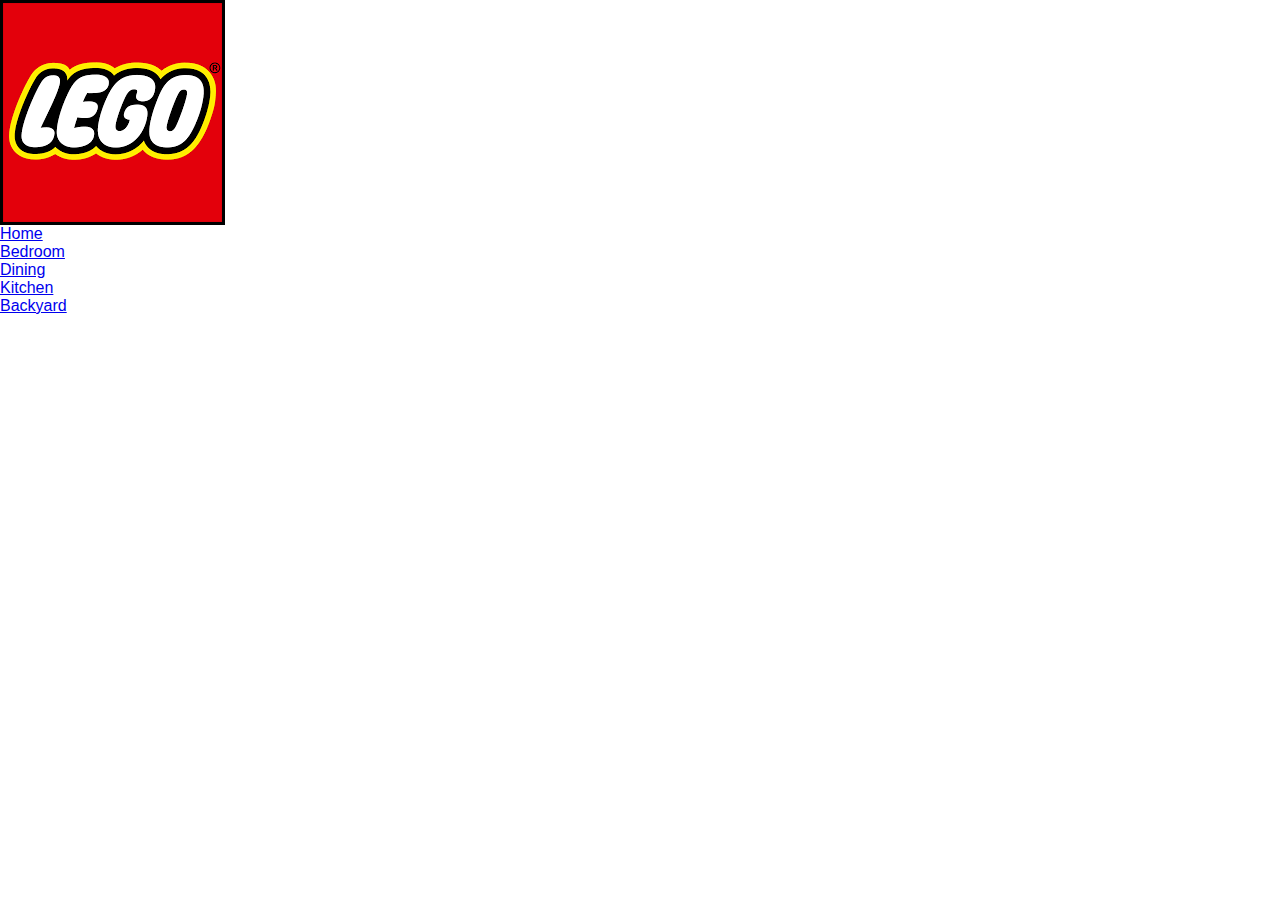
==== index.html @ 2a39c53a "changes" ====
<html>
<head>
    <link rel="stylesheet" href="style.css">
    <title>Final Project</title>
</head>

<body>
    <div class="banner">
        <div class="navbar">
            <img src="logo.png" class="logo">
            <ul>
                <li><a href="#">Home</a></li>
                <li><a href="#">Bedroom</a></li>
                <li><a href="#">Dining</a></li>
                <li><a href="#">Kitchen</a></li>
                <li><a href="#">Backyard</a></li>
            </ul>
        </div>

    </div>
</body>

</html>
---- style.css ----
*{
    margin: 0;
    padding: 0;
    font-family: sans-serif;
}

.banner{
    width: 100%;
    height: 100vh;
    background-image: linear-gradient rgba(0,0,0,0.75), rgba(0,0,0,0.75), url(background.jpg);
    background-size: cover;
    background-position: center;
}
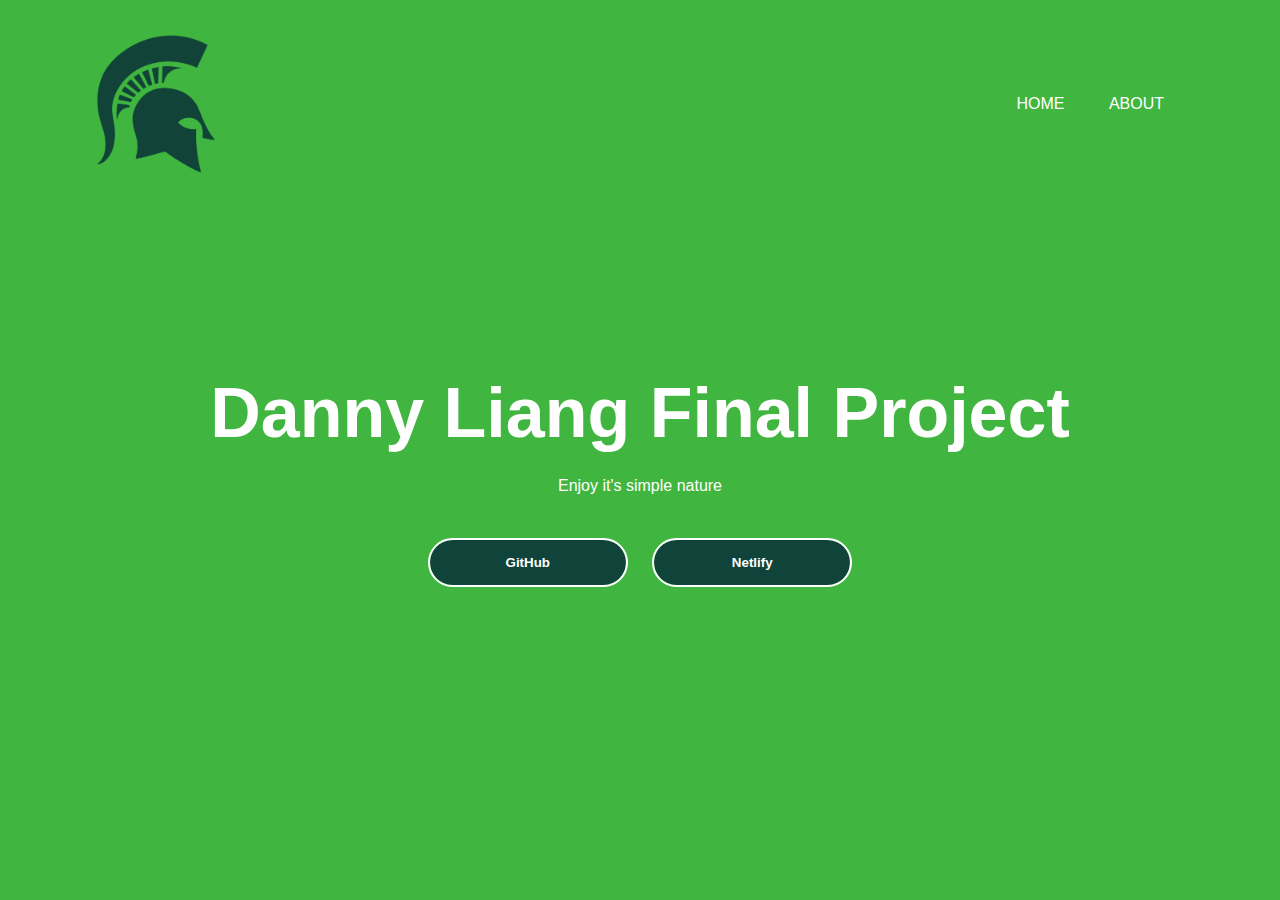
==== commit 05ef614a: "changes" ====
--- a/index.html
+++ b/index.html
@@ -5,19 +5,24 @@
 </head>
 
 <body>
-    <div class="banner">
-        <div class="navbar">
-            <img src="logo.png" class="logo">
-            <ul>
-                <li><a href="#">Home</a></li>
-                <li><a href="#">Bedroom</a></li>
-                <li><a href="#">Dining</a></li>
-                <li><a href="#">Kitchen</a></li>
-                <li><a href="#">Backyard</a></li>
-            </ul>
+
+    <div class="menu">
+        <img src="logo.png" class="logo">
+        <ul>
+            <li><a href="index.html">Home</a></li>
+            <li><a href="about.html">About</a></li>
+        </ul>
+    </div>
+
+    <div class="content">
+        <h1>Danny Liang Final Project</h1>
+        <p>Enjoy it's simple nature</p>
+        <div>
+            <button type="button"><span></span>GitHub</button>
+            <button type="button"><span></span>Netlify</button>
         </div>
+    </div>
 
-    </div>
 </body>
 
 </html>--- a/style.css
+++ b/style.css
@@ -1,13 +1,104 @@
+html {
+    background: rgb(64, 182, 64);
+}
+
 *{
     margin: 0;
     padding: 0;
     font-family: sans-serif;
 }
 
-.banner{
+.menu{
+    width: 85%;
+    margin: auto;
+    padding: 35px 0;
+    display: flex;
+    align-items: center;
+    justify-content: space-between;
+}
+
+.logo{
+    width: 120px;
+}
+
+.menu ul li{
+    list-style: none;
+    display: inline-block;
+    margin: 0 20px;
+}
+
+.menu ul li a{
+    text-decoration: none;
+    color: white;
+    text-transform: uppercase;
+}
+
+.content{
     width: 100%;
-    height: 100vh;
-    background-image: linear-gradient rgba(0,0,0,0.75), rgba(0,0,0,0.75), url(background.jpg);
-    background-size: cover;
-    background-position: center;
+    position: absolute;
+    top: 50%;
+    transform: translateY(-50%);
+    text-align: center;
+    color: white;
+}
+
+.content h1{
+    font-size: 70px;
+    margin-top: 80px;
+}
+
+.content p{
+    margin: 20px auto;
+    font-weight: 100;
+    line-height: 25px;
+}
+
+button{
+    width: 200px;
+    padding: 15px 0;
+    text-align: center;
+    margin: 20px 10px;
+    border-radius: 25px;
+    font-weight: bold;
+    border: 2px solid #fff;
+    background: transparent;
+    color: white;
+    position: relative;
+}
+
+span{
+    background-color: #104339;
+    height: 100%;
+    width: 100%;
+    border-radius: 25px;
+    position: absolute;
+    left: 0;
+    bottom: 0;
+    z-index: -1;
+    transition: 0.5s;
+}
+
+.words{
+    display: flex;
+    color: #fff;
+    margin: 20px;
+    padding: 20px;
+    gap: 25px;
+}
+
+
+.words section {
+    flex-grow: 1;
+    flex-basis: 0;
+    background: #104339;
+    border-radius: 20px;
+    margin-top: 25px;
+}
+
+.words section p {
+    margin: 25px;
+}
+
+.words section h2 {
+    margin: 25px;
 }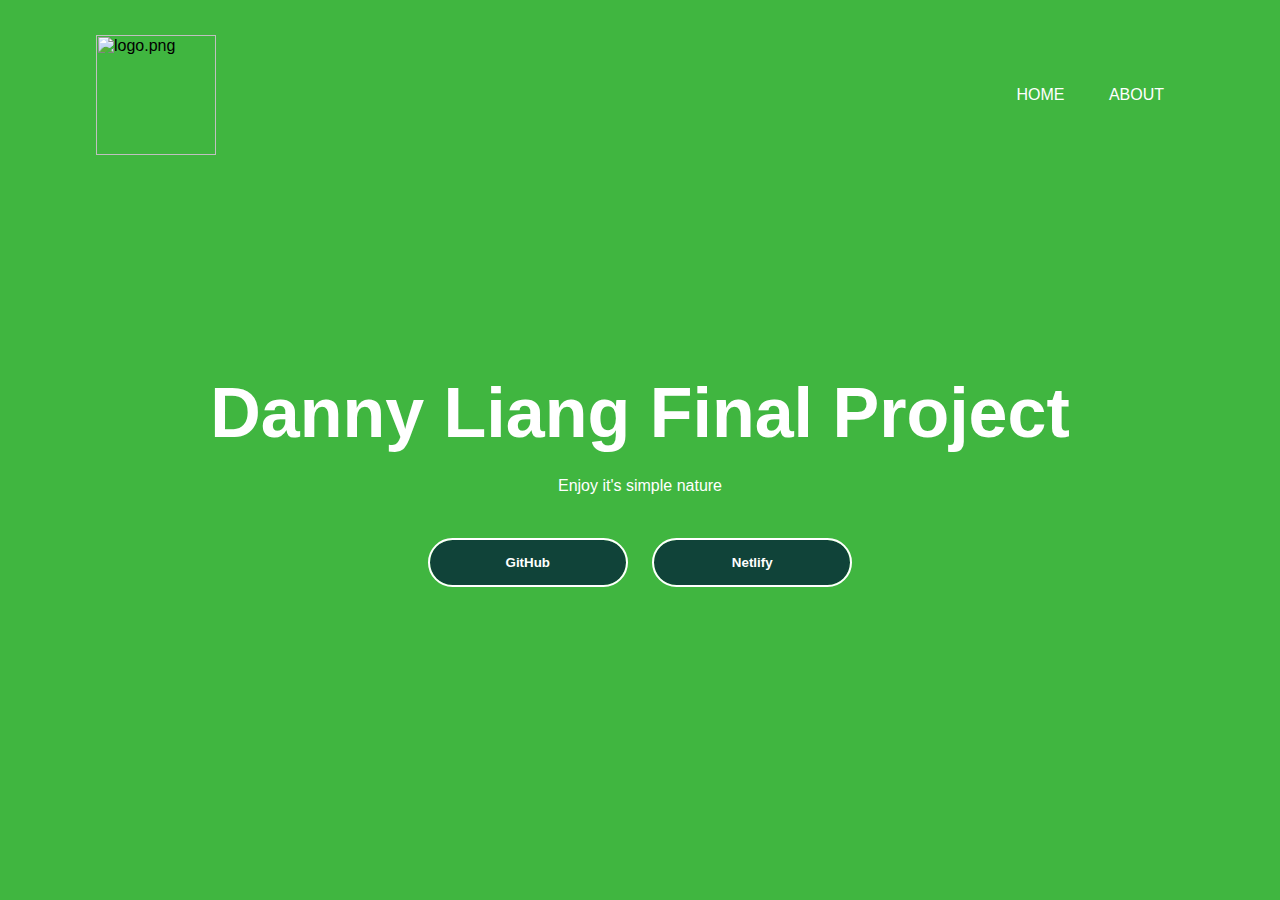
==== commit 17001598: "ch" ====
--- a/index.html
+++ b/index.html
@@ -7,7 +7,7 @@
 <body>
 
     <div class="menu">
-        <img src="logo.png" class="logo">
+        <img alt="logo.png" class="logo">
         <ul>
             <li><a href="index.html">Home</a></li>
             <li><a href="about.html">About</a></li>
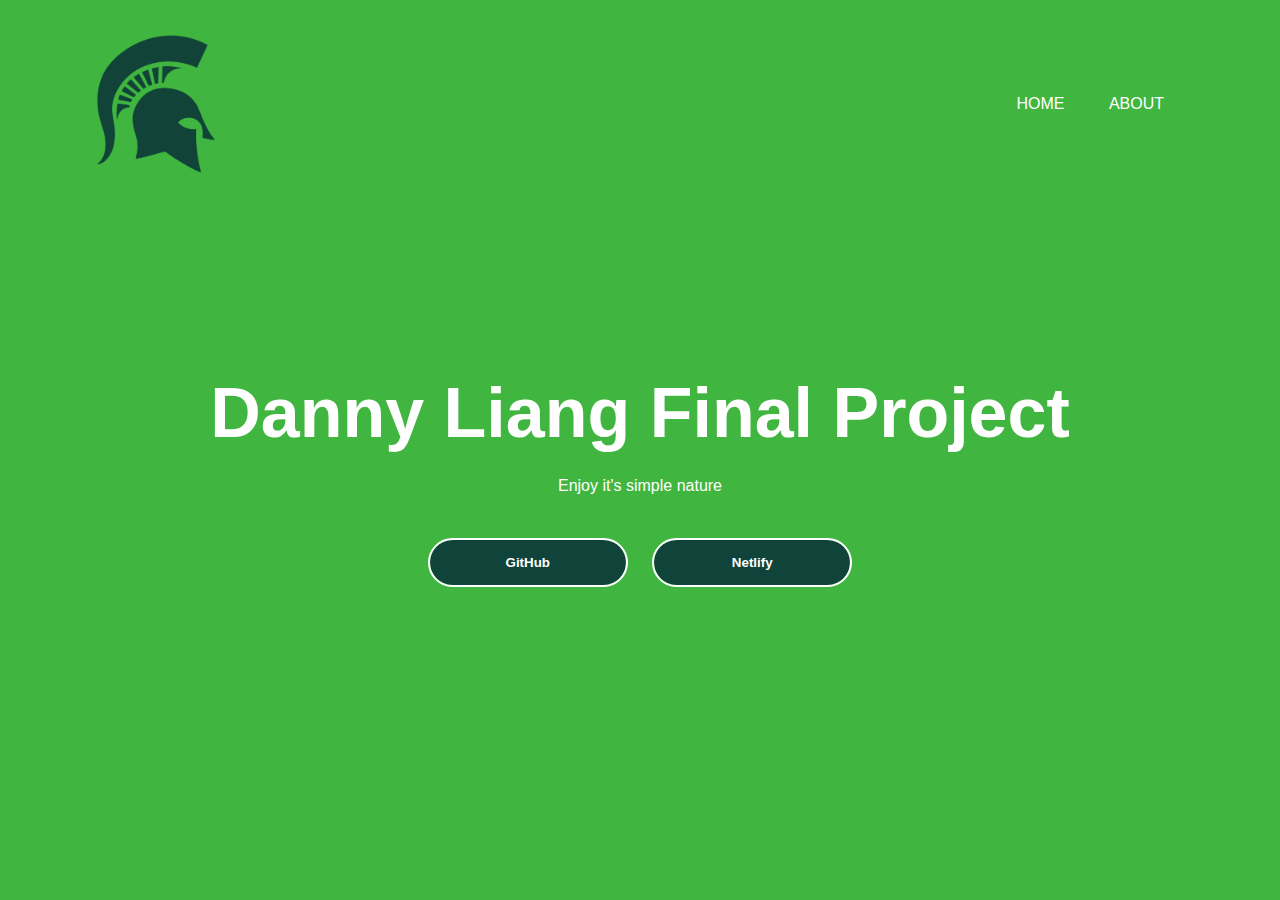
==== commit 0562c48e: "changes" ====
--- a/index.html
+++ b/index.html
@@ -1,3 +1,4 @@
+<!DOCTYPE html>
 <html>
 <head>
     <link rel="stylesheet" href="style.css">
@@ -7,7 +8,7 @@
 <body>
 
     <div class="menu">
-        <img alt="logo.png" class="logo">
+        <img src="logo.png" class="logo">
         <ul>
             <li><a href="index.html">Home</a></li>
             <li><a href="about.html">About</a></li>
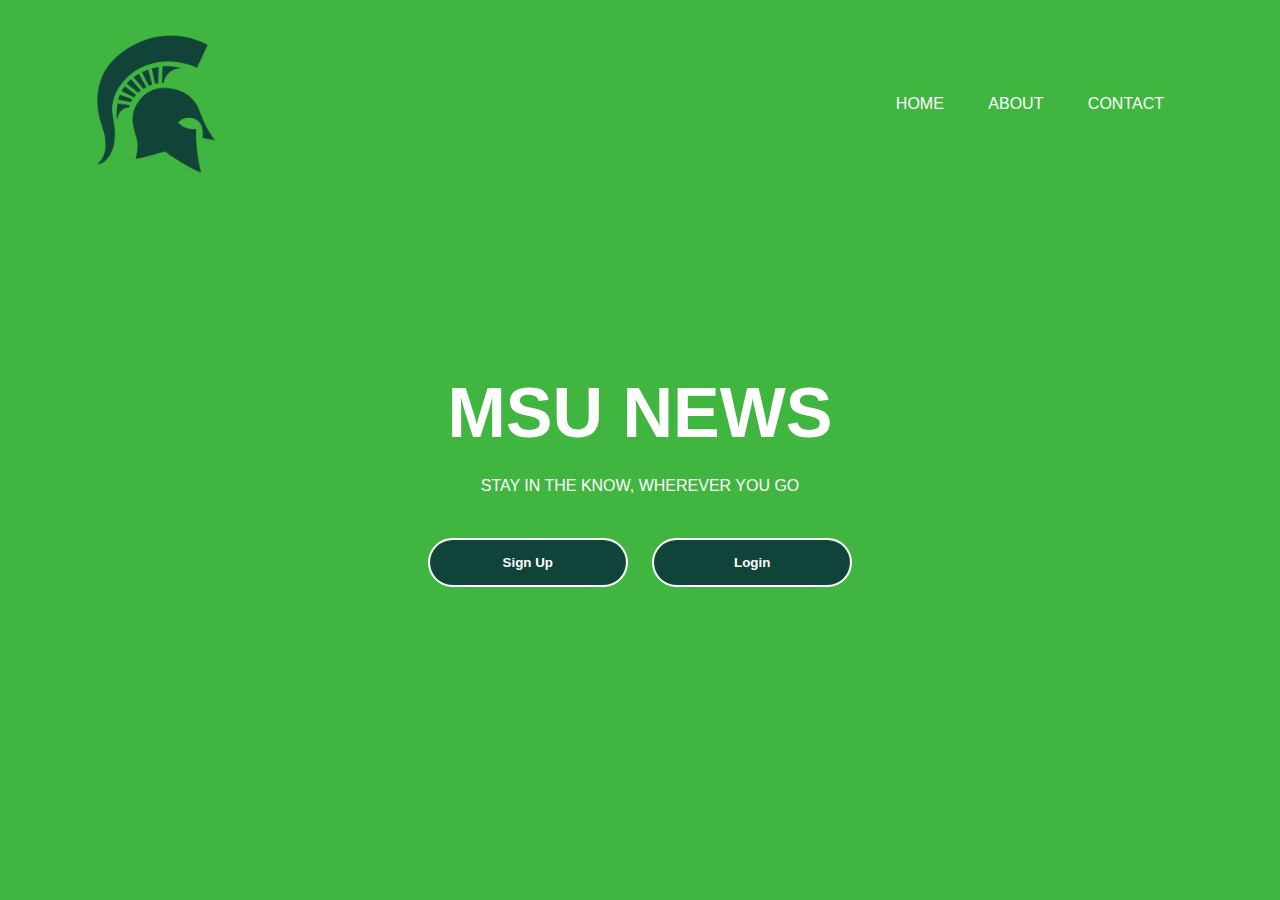
==== commit c0a8f7cd: "changes" ====
--- a/index.html
+++ b/index.html
@@ -1,28 +1,30 @@
 <!DOCTYPE html>
-<html>
-<head>
-    <link rel="stylesheet" href="style.css">
-    <title>Final Project</title>
-</head>
+<html lang="en">
 
-<body>
+    <head>
+        <link rel="stylesheet" href="style.css">
+        <title>Final Project</title>
+    </head>
 
-    <div class="menu">
-        <img src="logo.png" class="logo">
-        <ul>
-            <li><a href="index.html">Home</a></li>
-            <li><a href="about.html">About</a></li>
-        </ul>
-    </div>
+    <body>
 
-    <div class="content">
-        <h1>Danny Liang Final Project</h1>
-        <p>Enjoy it's simple nature</p>
-        <div>
-            <button type="button"><span></span>GitHub</button>
-            <button type="button"><span></span>Netlify</button>
+        <div class="menu">
+            <img src="logo.png" alt="logo" class="logo">
+            <ul>
+                <li><a href="index.html">Home</a></li>
+                <li><a href="about.html">About</a></li>
+                <li><a href="contact.html">Contact</a></li>
+            </ul>
         </div>
-    </div>
+
+        <div class="content">
+            <h1>MSU NEWS</h1>
+            <p>STAY IN THE KNOW, WHEREVER YOU GO</p>
+            <div>
+                <button type="button"><span></span>Sign Up</button>
+                <button type="button"><span></span>Login</button>
+            </div>
+        </div>
 
 </body>
 
--- a/style.css
+++ b/style.css
@@ -75,7 +75,6 @@
     left: 0;
     bottom: 0;
     z-index: -1;
-    transition: 0.5s;
 }
 
 .words{
@@ -101,4 +100,12 @@
 
 .words section h2 {
     margin: 25px;
+}
+
+.words{
+    line-height: 25px;
+}
+
+.form{
+    margin-left: 25px;
 }